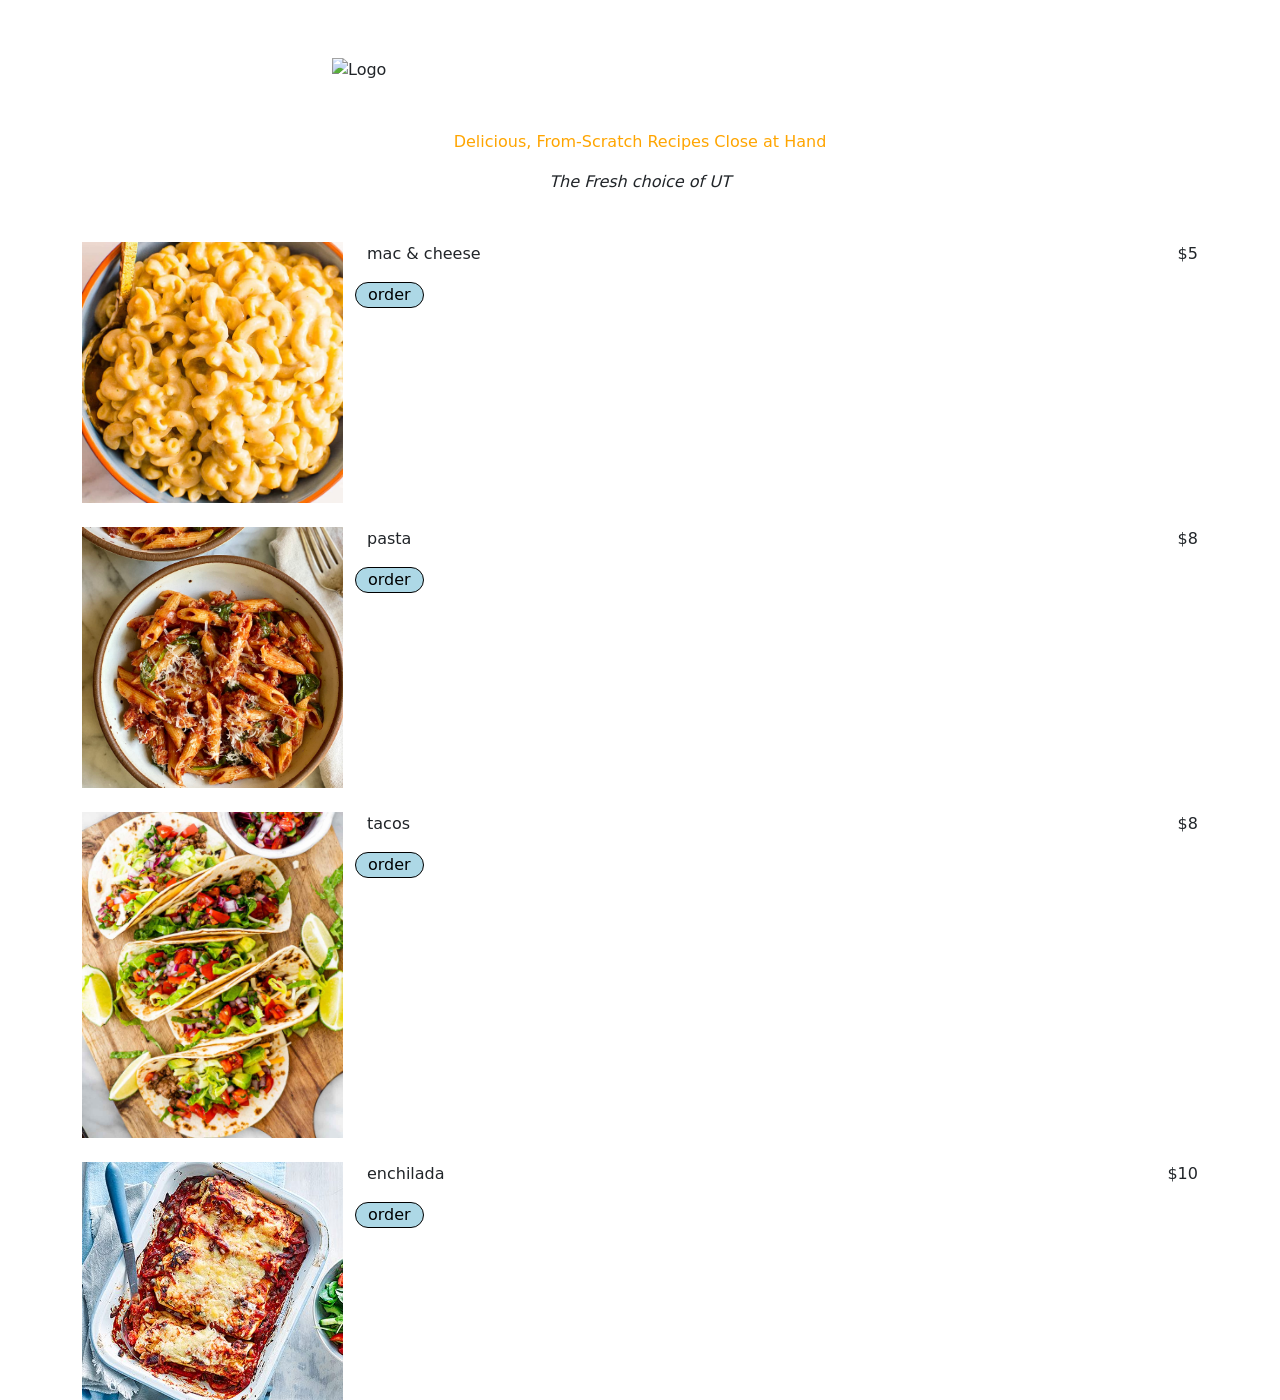
==== index.html @ ab2de907 "index file fixed" ====
<!doctype html>
<html lang="en">

  <head>
    <meta charset="utf-8">
    <meta http-equiv="X-UA-Compatible" content="IE=edge">
    <meta name="viewport" content="width=device-width, initial-scale=1">

    <!-- Bootstrap -->
    <link rel="stylesheet" href="https://cdn.jsdelivr.net/npm/bootstrap@5.3.0-alpha1/dist/css/bootstrap.min.css"
      rel="stylesheet" integrity="sha384-GLhlTQ8iRABdZLl6O3oVMWSktQOp6b7In1Zl3/Jr59b6EGGoI1aFkw7cmDA6j6gD"
      crossorigin="anonymous">
    <link rel="stylesheet" href="style.css">
    <title>O Campus Cafe</title>
  </head>
  <!-- Implement from below -->

  <body>
    <header>
      <div class="container-fluid mx-auto mt-5">
        <div class="row d-flex justify-content-center"><img
            src="https://www.oscampuscafe.com/wp-content/uploads/2019/11/os-campus-cafe-logo-2x.png" class="img-fluid"
            alt="Logo" style="width: 50%;"></div>
      </div>
    </header>
    <div class="container-fluid text-center mt-5">
      <div class="subheading">Delicious, From-Scratch Recipes Close at Hand</div>
      <div class="subsubText mt-3">The Fresh choice of UT</div>
    </div>

    <div class="container-fluid container-sm mt-5" style="width: 90%;">
      <!--big outter row for first item-->
      <div class="row">
        <!--image-->
        <div class="col-3">
          <img src="./mac.jpg" class="img-fluid images" alt="mac and cheese">
        </div>
        <div class="col-9">
          <div class="row">
            <div class="col-8">
              mac & cheese
            </div>
            <!--price-->
            <div class="col-4 text-end">
              $5
            </div>
          </div>
          <div class="row pt-3">
            <p class="button">order</p>
          </div>
        </div>
      </div>

      <!--big outter row for first item-->
      <div class="row mt-4">
        <!--image-->
        <div class="col-3">
          <img src="./pasta.jpg" class="img-fluid images" alt="pasta">
        </div>
        <div class="col-9">
          <div class="row">
            <div class="col-8">
              pasta
            </div>
            <!--price-->
            <div class="col-4 text-end">
              $8
            </div>
          </div>
          <div class="row pt-3">
            <p class="button">order</p>
          </div>
        </div>
      </div>

      <!--big outter row for first item-->
      <div class="row mt-4">
        <!--image-->
        <div class="col-3">
          <img src="./tacos.jpg" class="img-fluid images" alt="tacos">
        </div>
        <div class="col-9">
          <div class="row">
            <div class="col-8">
              tacos
            </div>
            <!--price-->
            <div class="col-4 text-end">
              $8
            </div>
          </div>
          <div class="row pt-3">
            <p class="button">order</p>
          </div>
        </div>
      </div>

      <!--big outter row for first item-->
      <div class="row mt-4">
        <!--image-->
        <div class="col-3">
          <img src="./enchilada.jpg" class="img-fluid images" style="width: auto;" alt="enchilada">
        </div>
        <div class="col-9">
          <div class="row">
            <div class="col-8">
              enchilada
            </div>
            <!--price-->
            <div class="col-4 text-end">
              $10
            </div>
          </div>
          <div class="row pt-3">
            <p class="button">order</p>
          </div>
        </div>
      </div>
    </div>

  </body>

</html>
---- style.css ----
body {
  padding-top: 10px;
}

.subheading {
  color: orange;
}

.subsubText {
  font-style: italic;
}

.menuText {
  font-size: medium;
}

.button {
  background-color: lightblue;
  border: 1px solid black;
  border-radius: 50px;
  color: black;
  width: auto;
}

.images {
  width: auto;
  height: auto;
}
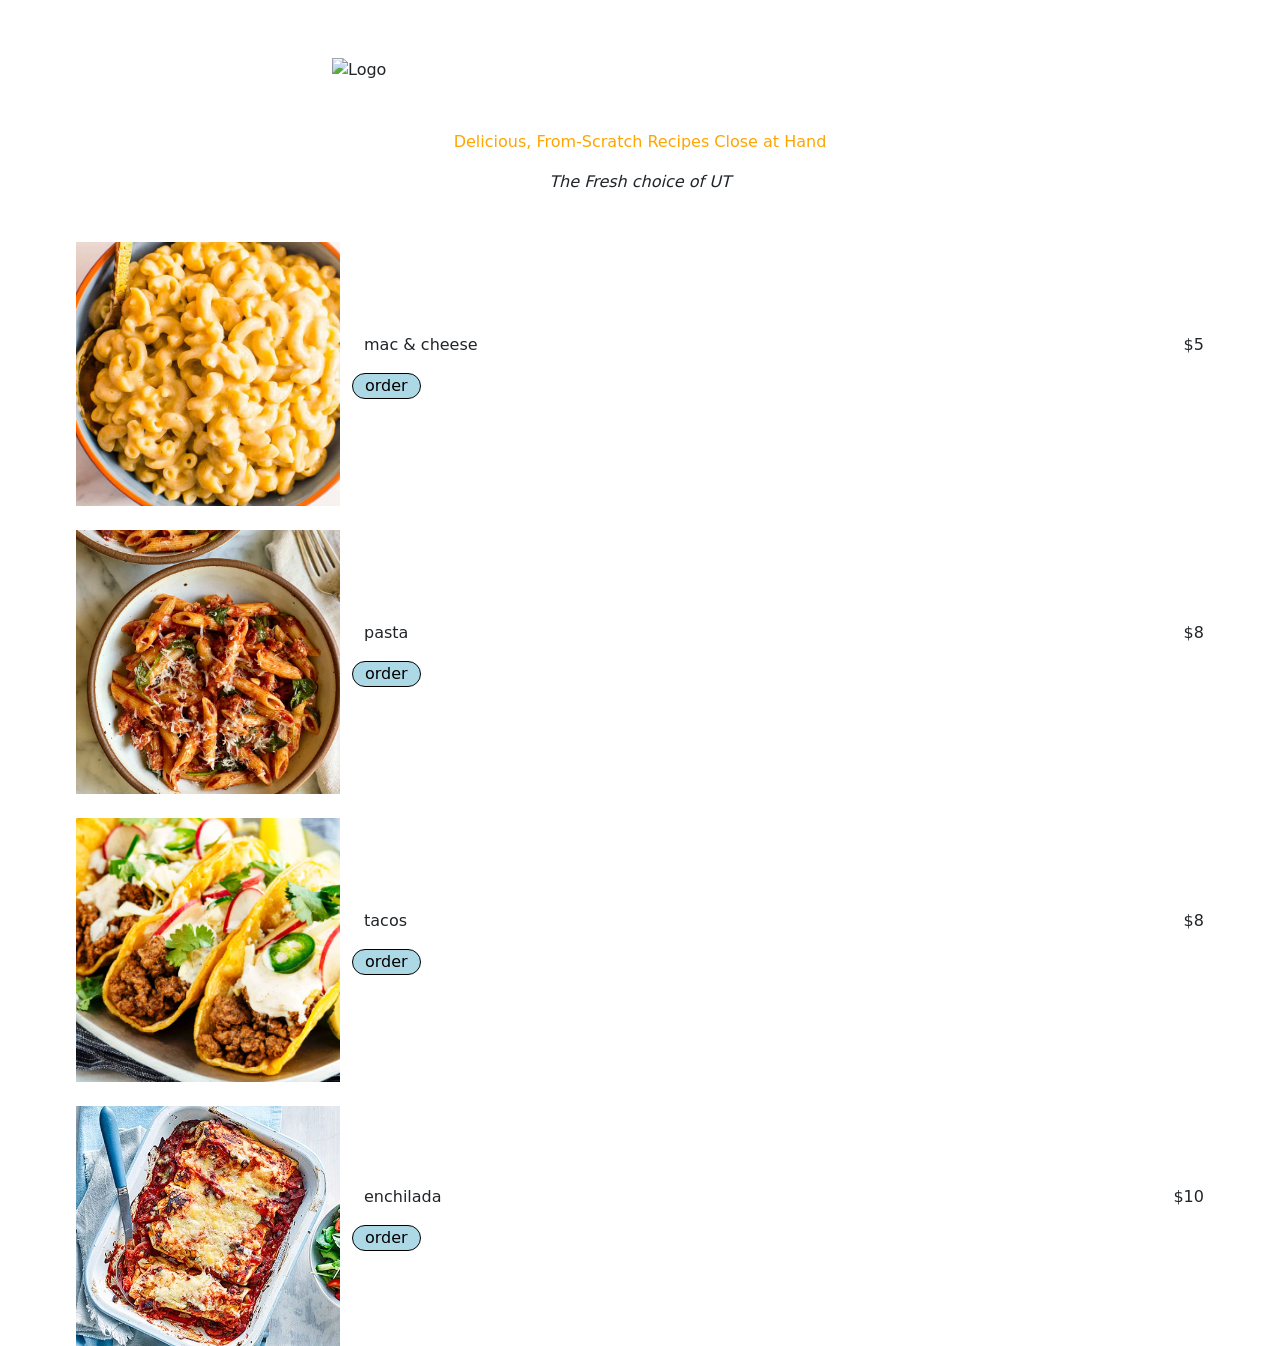
==== commit 1df14eb5: "final" ====
--- a/index.html
+++ b/index.html
@@ -28,9 +28,9 @@
       <div class="subsubText mt-3">The Fresh choice of UT</div>
     </div>
 
-    <div class="container-fluid container-sm mt-5" style="width: 90%;">
+    <div class="container-fluid mt-5" style="width: 90%;">
       <!--big outter row for first item-->
-      <div class="row">
+      <div class="row align-items-center">
         <!--image-->
         <div class="col-3">
           <img src="./mac.jpg" class="img-fluid images" alt="mac and cheese">
@@ -52,7 +52,7 @@
       </div>
 
       <!--big outter row for first item-->
-      <div class="row mt-4">
+      <div class="row align-items-center mt-4">
         <!--image-->
         <div class="col-3">
           <img src="./pasta.jpg" class="img-fluid images" alt="pasta">
@@ -74,7 +74,7 @@
       </div>
 
       <!--big outter row for first item-->
-      <div class="row mt-4">
+      <div class="row align-items-center mt-4">
         <!--image-->
         <div class="col-3">
           <img src="./tacos.jpg" class="img-fluid images" alt="tacos">
@@ -96,7 +96,7 @@
       </div>
 
       <!--big outter row for first item-->
-      <div class="row mt-4">
+      <div class="row align-items-center mt-4">
         <!--image-->
         <div class="col-3">
           <img src="./enchilada.jpg" class="img-fluid images" style="width: auto;" alt="enchilada">
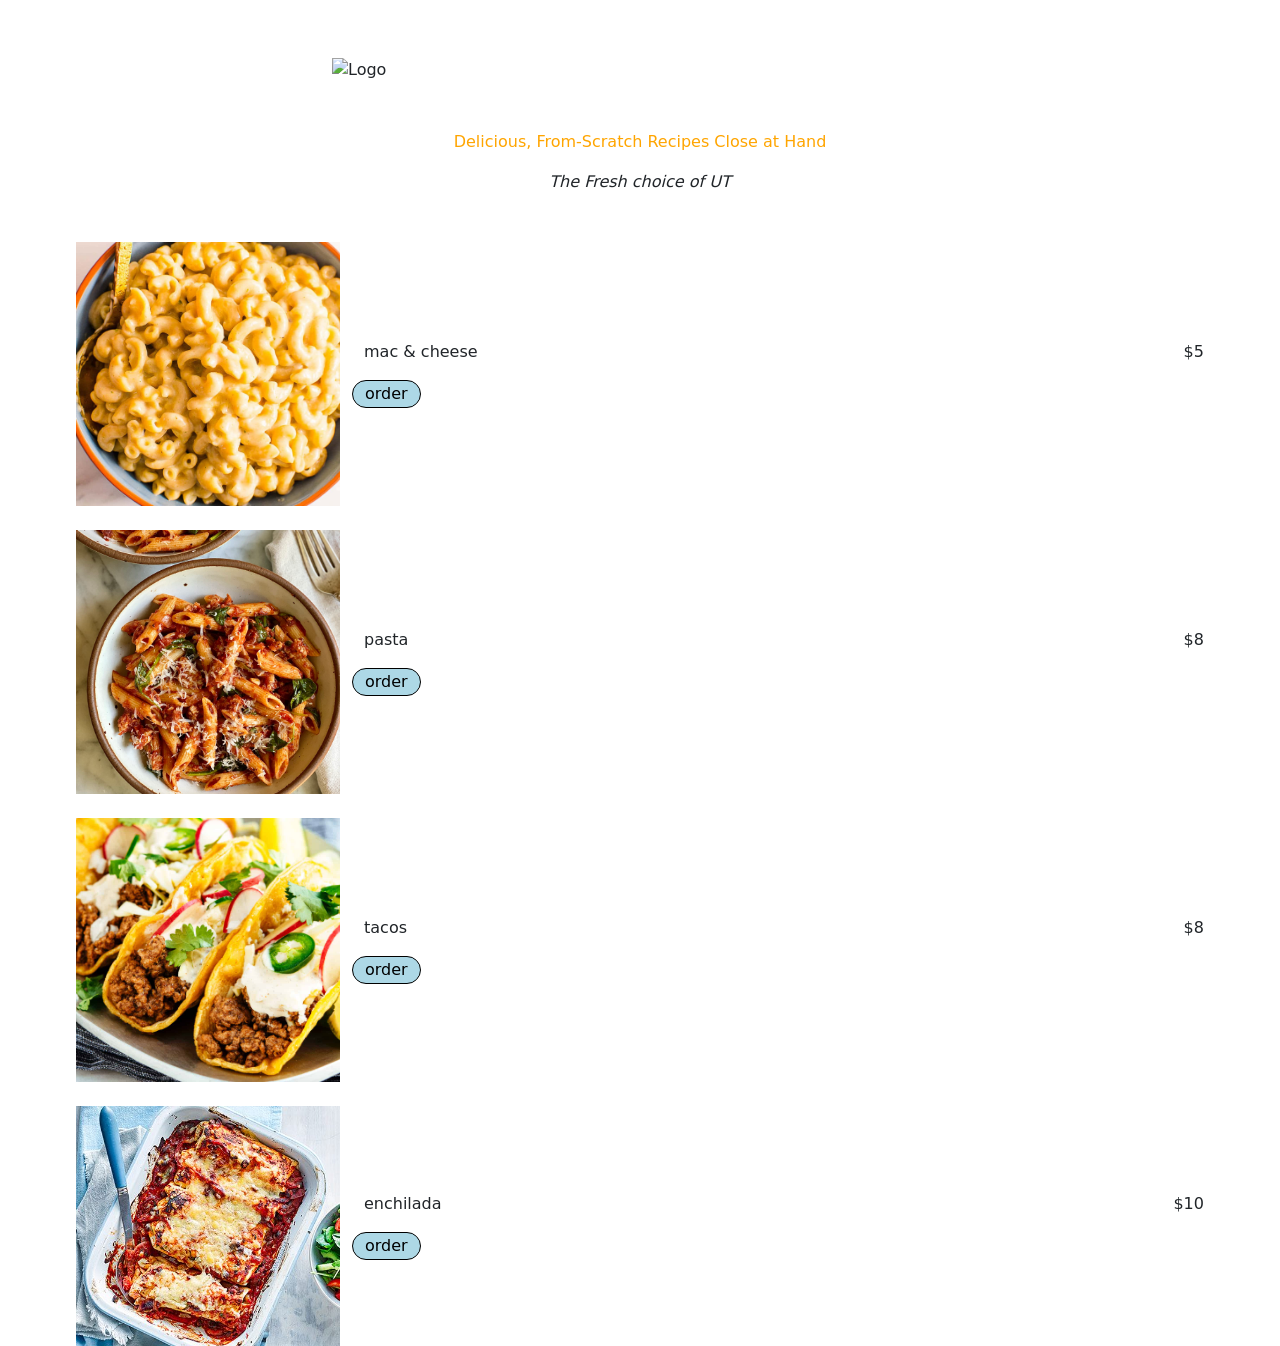
==== commit 1899588d: "button tag fix" ====
--- a/index.html
+++ b/index.html
@@ -46,7 +46,7 @@
             </div>
           </div>
           <div class="row pt-3">
-            <p class="button">order</p>
+            <button class="button">order</button>
           </div>
         </div>
       </div>
@@ -68,7 +68,7 @@
             </div>
           </div>
           <div class="row pt-3">
-            <p class="button">order</p>
+            <button class="button">order</button>
           </div>
         </div>
       </div>
@@ -90,7 +90,7 @@
             </div>
           </div>
           <div class="row pt-3">
-            <p class="button">order</p>
+            <button class="button">order</button>
           </div>
         </div>
       </div>
@@ -112,7 +112,7 @@
             </div>
           </div>
           <div class="row pt-3">
-            <p class="button">order</p>
+            <button class="button">order</button>
           </div>
         </div>
       </div>
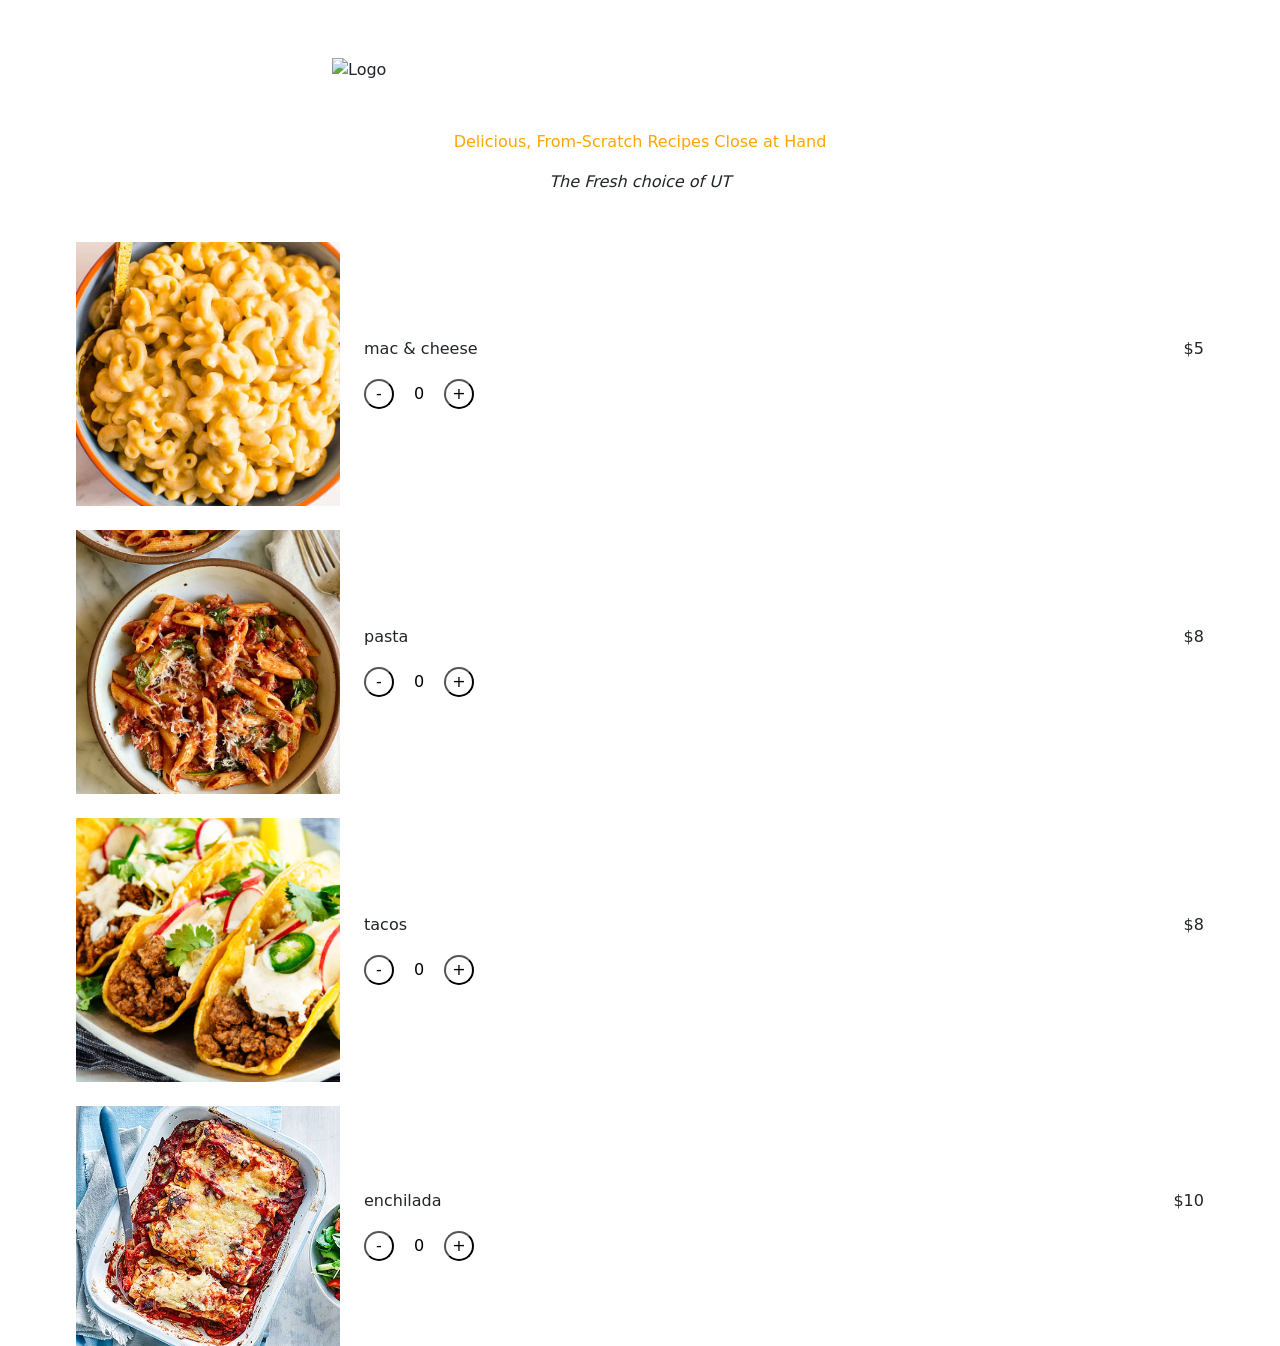
==== commit 544c3120: "buttons added" ====
--- a/index.html
+++ b/index.html
@@ -46,14 +46,17 @@
             </div>
           </div>
           <div class="row pt-3">
-            <button class="button">order</button>
+            <div class="quantity">
+              <button class="minus">-</button>
+              <input type="text" value="0" class="value" />
+              <button class="plus">+</button>
+            </div>
           </div>
         </div>
       </div>
 
       <!--big outter row for first item-->
       <div class="row align-items-center mt-4">
-        <!--image-->
         <div class="col-3">
           <img src="./pasta.jpg" class="img-fluid images" alt="pasta">
         </div>
@@ -62,13 +65,16 @@
             <div class="col-8">
               pasta
             </div>
-            <!--price-->
             <div class="col-4 text-end">
               $8
             </div>
           </div>
           <div class="row pt-3">
-            <button class="button">order</button>
+            <div class="quantity">
+              <button class="minus">-</button>
+              <input type="text" value="0" class="value" />
+              <button class="plus">+</button>
+            </div>
           </div>
         </div>
       </div>
@@ -90,7 +96,11 @@
             </div>
           </div>
           <div class="row pt-3">
-            <button class="button">order</button>
+            <div class="quantity">
+              <button class="minus">-</button>
+              <input type="text" value="0" class="value" />
+              <button class="plus">+</button>
+            </div>
           </div>
         </div>
       </div>
@@ -112,12 +122,16 @@
             </div>
           </div>
           <div class="row pt-3">
-            <button class="button">order</button>
+            <div class="quantity">
+              <button class="minus">-</button>
+              <input type="text" value="0" class="value" />
+              <button class="plus">+</button>
+            </div>
           </div>
         </div>
       </div>
     </div>
-
+    <script src="script.js"></script>
   </body>
 
 </html>
--- a/style.css
+++ b/style.css
@@ -14,15 +14,35 @@
   font-size: medium;
 }
 
-.button {
-  background-color: lightblue;
-  border: 1px solid black;
-  border-radius: 50px;
-  color: black;
-  width: auto;
-}
-
 .images {
   width: auto;
   height: auto;
+}
+
+.quantity {
+  display: flex;
+  align-items: center;
+}
+
+.minus,
+.plus {
+  background-color: white;
+  width: 30px;
+  height: 30px;
+  border-radius: 50%;
+  text-align: center;
+}
+
+.subtotal {
+  width: 50px;
+  text-align: center;
+  padding: 5px;
+  border: 1px black;
+}
+
+.value {
+  width: 50px;
+  text-align: center;
+  padding: 5px;
+  border: 1px black;
 }
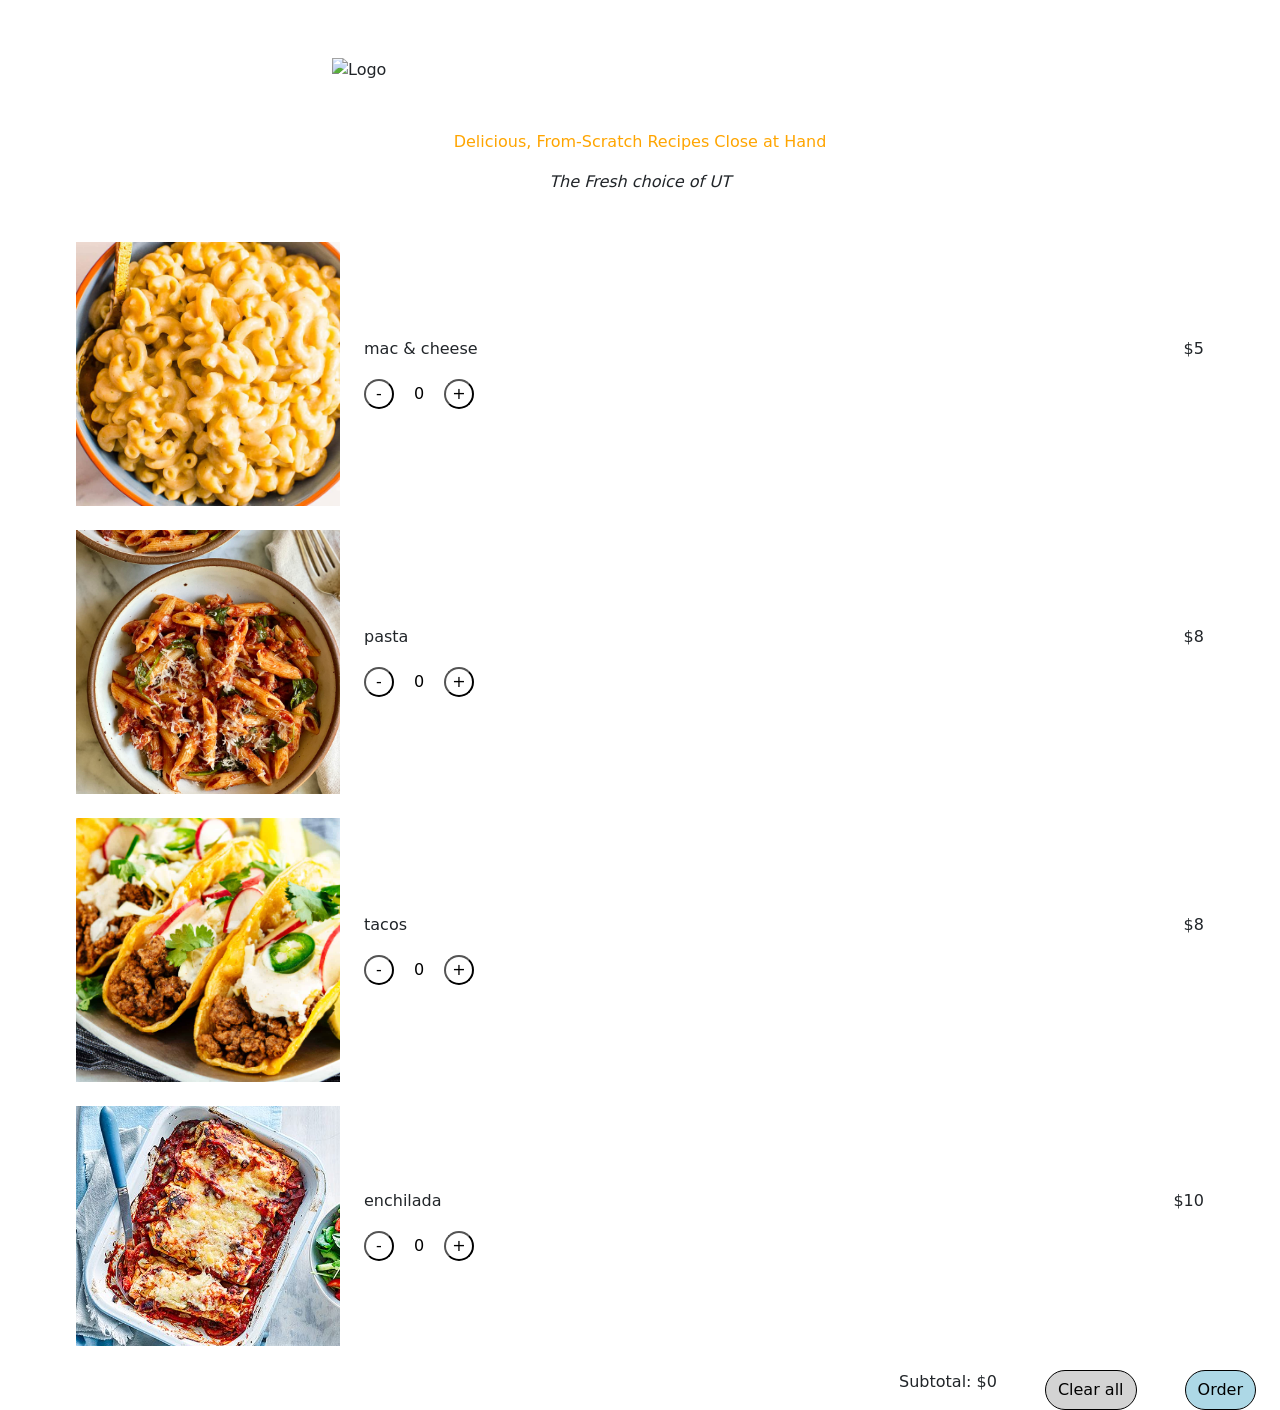
==== commit 53fe167c: "done with buttons" ====
--- a/index.html
+++ b/index.html
@@ -37,9 +37,7 @@
         </div>
         <div class="col-9">
           <div class="row">
-            <div class="col-8">
-              mac & cheese
-            </div>
+            <div class="col-8">mac & cheese</div>
             <!--price-->
             <div class="col-4 text-end">
               $5
@@ -62,9 +60,7 @@
         </div>
         <div class="col-9">
           <div class="row">
-            <div class="col-8">
-              pasta
-            </div>
+            <div class="col-8">pasta</div>
             <div class="col-4 text-end">
               $8
             </div>
@@ -87,9 +83,7 @@
         </div>
         <div class="col-9">
           <div class="row">
-            <div class="col-8">
-              tacos
-            </div>
+            <div class="col-8">tacos</div>
             <!--price-->
             <div class="col-4 text-end">
               $8
@@ -113,9 +107,7 @@
         </div>
         <div class="col-9">
           <div class="row">
-            <div class="col-8">
-              enchilada
-            </div>
+            <div class="col-8">enchilada</div>
             <!--price-->
             <div class="col-4 text-end">
               $10
@@ -131,6 +123,11 @@
         </div>
       </div>
     </div>
+    <div class="mt-4 d-flex justify-content-end">
+      <p id="subtotal" class="d-inline-block mx-4">Subtotal: $0</p>
+      <button class="clearAllButton btn btn-danger mx-4" id="clearAll">Clear all</button>
+      <button class="orderedButton btn btn-primary mx-4" id="order">Order</button>
+    </div>
     <script src="script.js"></script>
   </body>
 
--- a/style.css
+++ b/style.css
@@ -45,4 +45,20 @@
   text-align: center;
   padding: 5px;
   border: 1px black;
+}
+
+.orderedButton {
+  background-color: lightblue;
+  border: 1px solid black;
+  border-radius: 50px;
+  color: black;
+  width: auto;
+}
+
+.clearAllButton {
+  background-color: lightgray;
+  border: 1px solid black;
+  border-radius: 50px;
+  color: black;
+  width: auto;
 }
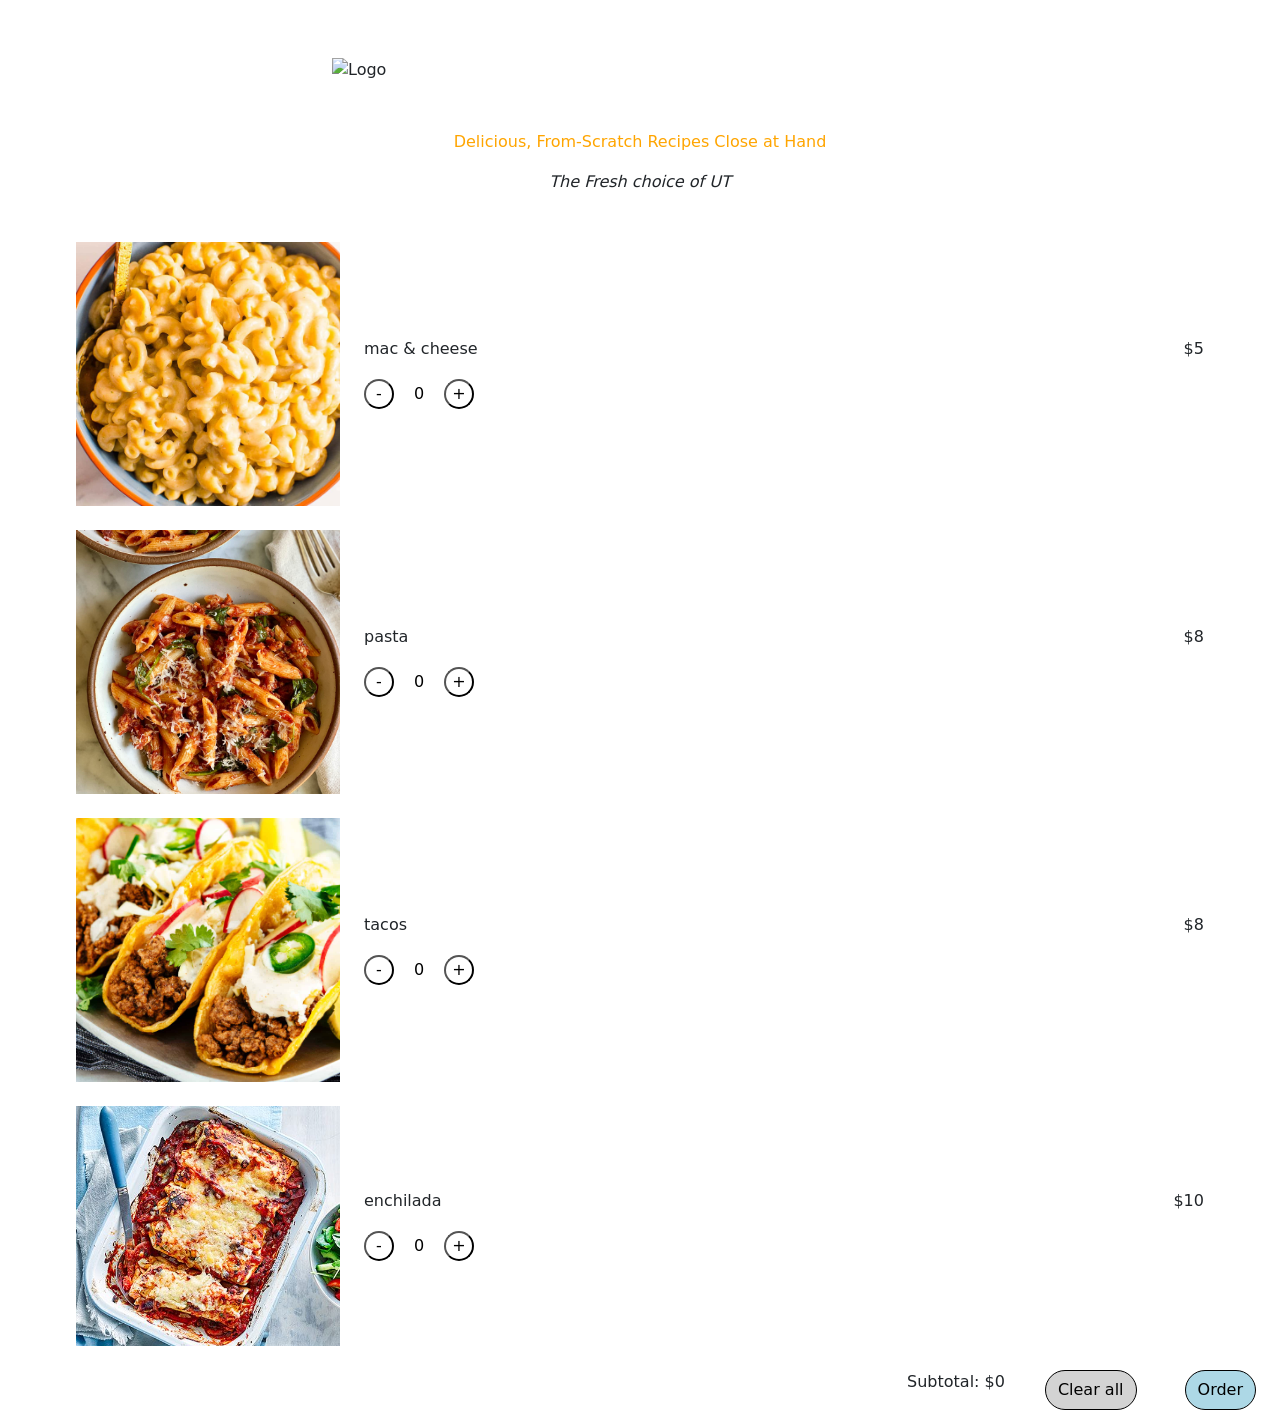
==== commit bb5b8298: "idk" ====
--- a/index.html
+++ b/index.html
@@ -124,7 +124,7 @@
       </div>
     </div>
     <div class="mt-4 d-flex justify-content-end">
-      <p id="subtotal" class="d-inline-block mx-4">Subtotal: $0</p>
+      <p id="subtotal" class="d-inline-block mx-3">Subtotal: $0</p>
       <button class="clearAllButton btn btn-danger mx-4" id="clearAll">Clear all</button>
       <button class="orderedButton btn btn-primary mx-4" id="order">Order</button>
     </div>
